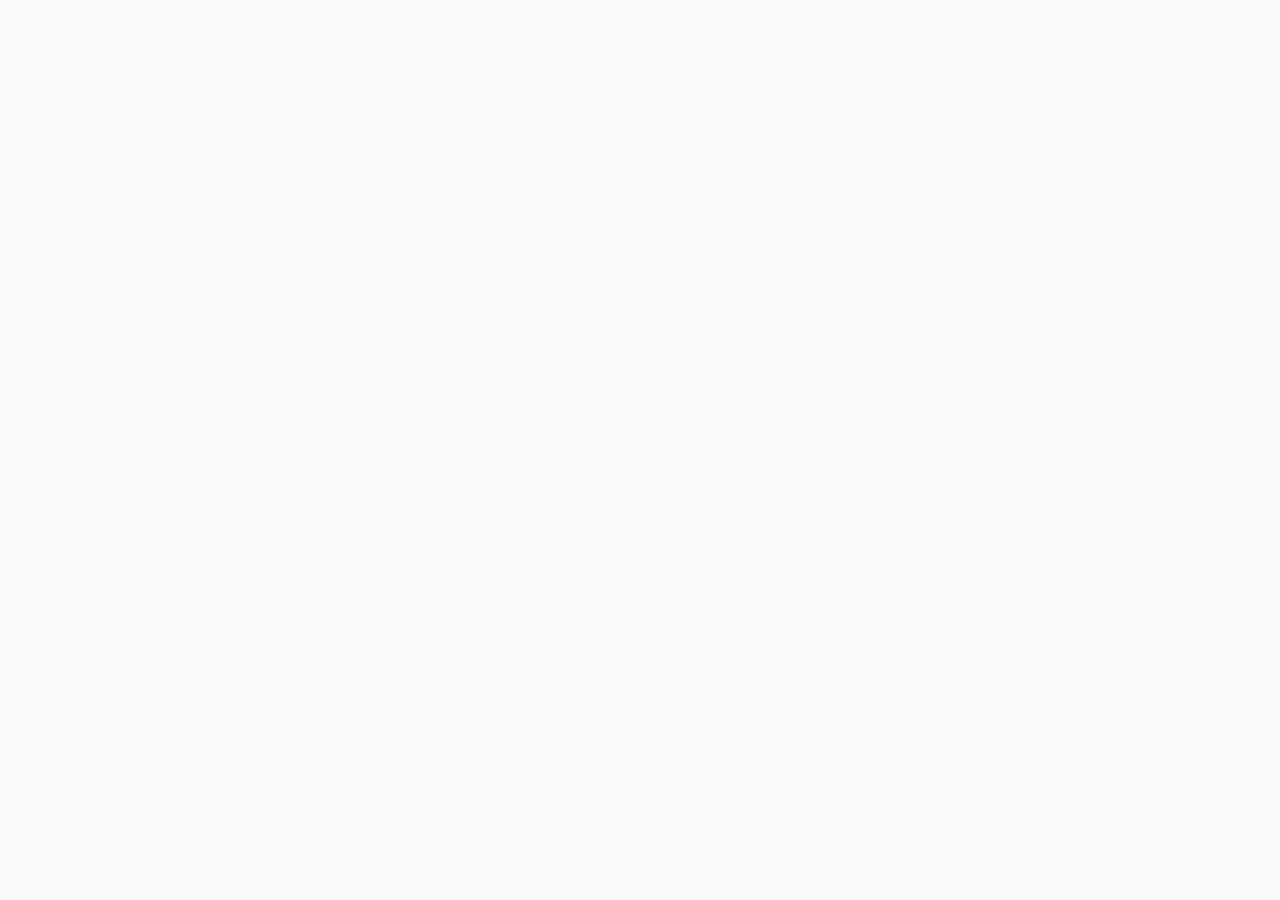
==== atividadeExpressoesRegulares/index.html @ f3d05737 "Adicionando estrutura html e css" ====
<!DOCTYPE html>
<html lang="en">
<head>
    <meta charset="UTF-8">
    <meta http-equiv="X-UA-Compatible" content="IE=edge">
    <meta name="viewport" content="width=device-width, initial-scale=1.0">
    <title>Register</title>
    <link href="https://fonts.googleapis.com/icon?family=Material+Icons"rel="stylesheet">
    <link href="https://fonts.googleapis.com/css2?family=Roboto:wght@300;400;500;700;900&display=swap" rel="stylesheet">

  <link rel="stylesheet" href="styles/index.css">
</head>
<body>
    
</body>
</html>
---- atividadeExpressoesRegulares/styles/index.css ----
:root{
    --primary-color:#fd951f;
  }
  /* valores globais*/
  *{
    margin:0;
    padding: 0;
    box-sizing: border-box;
    text-decoration: none;
    list-style-type: none; /*retira  as marcações das listas*/
    border: none;
  }
  html,body{
    min-height: 100vh; /*ocupa todo o espaço visível que está aparecendo na viewport dos navegadores*/
  }
  
  body{
    font-family:Roboto,sans-serif;
    background-color: #f9f9f9;
    display:flex;
    flex-direction:column;
  }
  .container{
    width: 90%;
    max-width: 940px;
    margin: 0 auto;
  }
  
  footer{
    margin-top: auto;
  }
  .button{
    background-color:var(--primary-color);
    color:white;
    display:block;
    margin:16px 0;
    padding:12px 16px;
    width:100%;
    border-radius:4px;
    font-weight: bold;
    text-transform: uppercase;
    font-size: 6px1;
    text-align:center;
    cursor: pointer;
    transition: all 0.2s;
    /* para colocar o botao para baixo*/
    align-self: end;
  
  }
  
  button:hover {
    background-color: #d7780b
  }
  
  
  /* =========== HEADER ========= */
  header,footer{
    background-color:black;
    color:white;
    width: 100%;
    padding:32px 0;
    text-align:center;
  }
  
  header div.container{
    display:grid;
    grid-template-columns:220px auto 280px;
    align-items: center;
    grid-gap:20px;
  }
  
  header div.container a{
    justify-self: start;
  }
  
  /* =========== LOGO ============== */
  
  .logo h1{
    color: white;
    font-size:36px;
    line-height: 46px;
  }
  
  .logo h2{
    color: var(--primary-color);
    font-size: 14px;
    line-height:16px;
    letter-spacing:2px;
  }
  /* =========== SEARCH ================== */
  .search input{
    width:100%;
    padding:8px 16px;
    border-radius: 2px;
    font-size:16px;
  }
  
  /* =========== MENU PRIMARY =================*/
  nav.primary ul{
    display:flex;
    justify-content: space-between;
  }
  
  nav.primary ul li a{
    display:flex;
    align-items:center;
    color:white;
    transition: 200ms;
  }
  nav.primary ul li a:hover{
    color: var(--primary-color);
  }
  nav.primary ul li a i{
    margin-right:8px;
  
  }
  
  /* =========== PRODUCT FORM =========== */
  section.form{
    background-color:#fff;
    padding:32px 24px;
    margin:32px auto;
    box-shadow: 2px 2px 2px -4px rgba(60,60,60,.9);
    border:1px solid #efefef;
    border-radius:8px;
    max-width: 700px;
    width: 90%;
  }
  
  section.form .header h3{
    font-size:14px;
    line-height: 24px;
    letter-spacing:0.7px;
    text-transform: uppercase;
    font-weight: bold;
    color:var(--primary-color);
    margin-bottom: 16px;
  }
  
  
  form .fields{
    margin-bottom: 64px;
  }
  
  form .item{
    margin-bottom:16px;
  
  }
  
  form .item >div{
    color:#777;
    text-transform: uppercase;
    font-size:14px;
    font-weight: bold;
    margin-bottom: 8px;
  }
  
  form .item .input input,
  form .item input[type=text]{
    width:100%;
    padding:8px 16px;
    box-shadow: 2px 2px 2px -4px rgba(63,63,63,0.9);
    border:1px solid #c9c0c0;
    border-radius:4px;
    font-size:16px;
  }
  
  /*user-register*/
  .user-register.container.form{
    max-width: 500px;
  }
  
  .form input[name="email"],
  .form input[name="cpf_cnpj"],
  .form input[name="cep"]{
    max-width: 60%;
  }
  
  /* validate errors emails*/
  .input .error{
    padding:4px;
    border-radius: 4px;
    color:#e74c3c;
  
  }
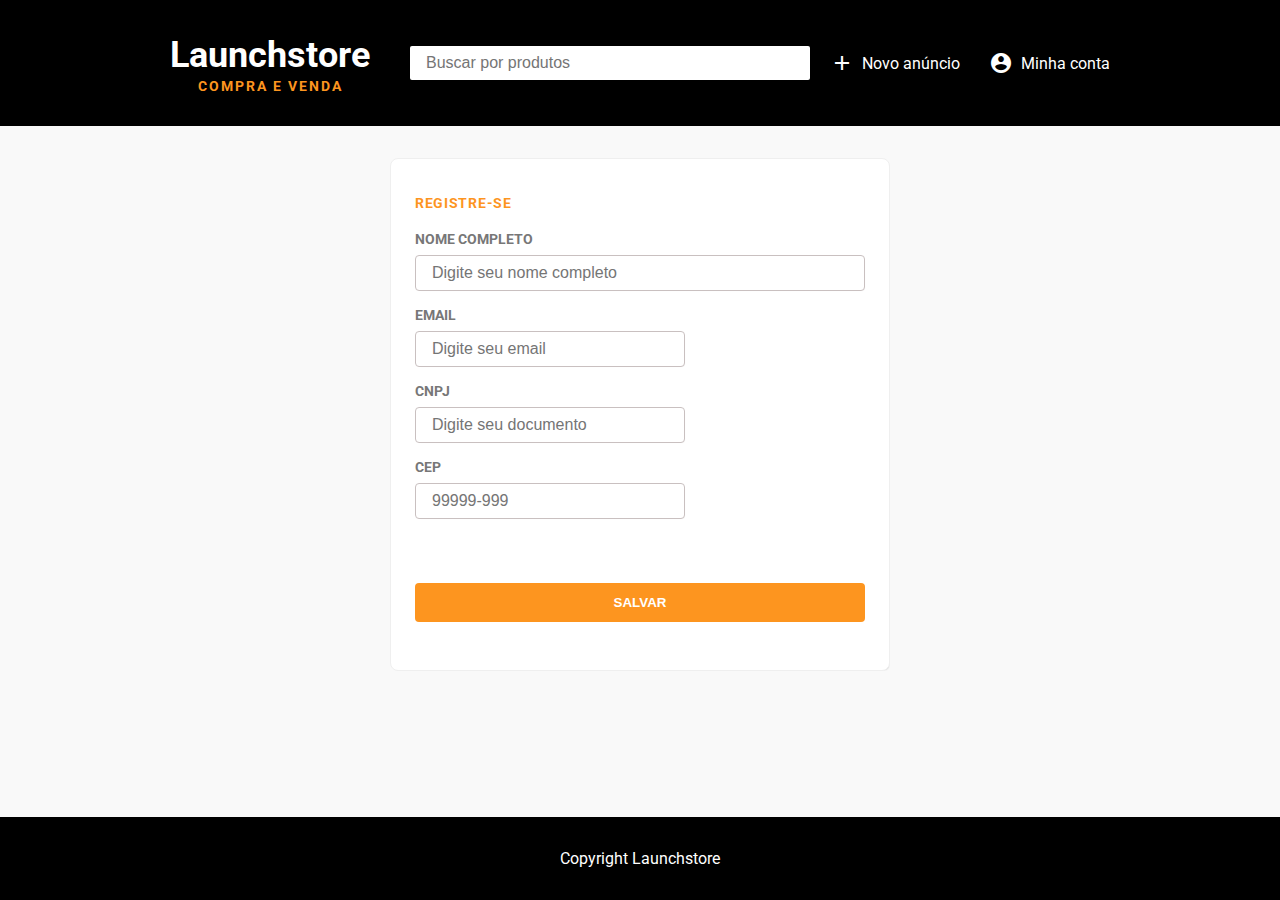
==== commit 44a6fa7e: "Adicionando codigos em html e css" ====
--- a/atividadeExpressoesRegulares/index.html
+++ b/atividadeExpressoesRegulares/index.html
@@ -11,6 +11,108 @@
   <link rel="stylesheet" href="styles/index.css">
 </head>
 <body>
+    <header>
+        <div class="container">
+          <a href="#">
+            <div class="logo">
+              <h1>Launchstore</h1>
+              <h2> COMPRA E VENDA</h2>
+            </div>
+          </a>
+      
+          <form action="#" method="get" class="search">
+            <input type="text" 
+                  name="filter" 
+                  placeholder="Buscar por produtos"
+            >
+          </form>
+      
+          <nav class="primary">
+            <ul>
+              <li>
+                <a href="#">
+                  <i class="material-icons">add</i>
+                  Novo anúncio
+                </a>
+              </li>
+              <li>
+                <a href="#">
+                  <i class="material-icons">account_circle</i>
+                  Minha conta
+                </a>
+              </li>
+            </ul>
+          </nav>
+      
+        </div>
+      </header>
     
+      <section class="user-register container form">
+        <form class="card" method="POST" action="/users/register">
+    
+          <div class="header">
+              <h3>Registre-se</h3>
+          </div>
+    
+          <div class="fields">
+            <div class="item">
+              <div>Nome Completo</div>
+              <div class="input">
+                <input
+                  type="text"
+                  name="name"
+                  placeholder="Digite seu nome completo"
+                >
+              </div>
+            </div>
+          
+            <div class="item">
+                <div>Email</div>
+                <div class="input">
+                  <input
+                    type="email"
+                    name="email"
+                    placeholder="Digite seu email"
+                    onblur="Validate.isEmail(this)"
+    
+                  >
+                </div>
+            </div>
+            
+            <div class="item">
+                <div>CNPJ</div>
+                <div class="input">
+                  <input
+                    type="text"
+                    name="cpf_cnpj"
+                    placeholder="Digite seu documento"
+                    onkeyup="Mask.cpfCnpj(this)"
+                    onblur="Validate.isCPF_CNPJ(this)"
+                  >
+                </div>
+            </div>
+            
+            <div class="item">
+              <div>CEP</div>
+              <div class="input">
+                <input
+                  type="text"
+                  name="cep"
+                  placeholder="99999-999"
+                  onkeyup="Mask.cep(this)"
+                  onblur="Validate.isCEP(this)"
+                >
+              </div>
+            </div>
+                 
+          </div>
+    
+          <button class="button"type="submit">SALVAR</button>
+        </form>
+    
+      </section>
+    
+      <footer>Copyright Launchstore</footer>
+      <script src="scripts/maskValidators.js"></script>
 </body>
 </html>